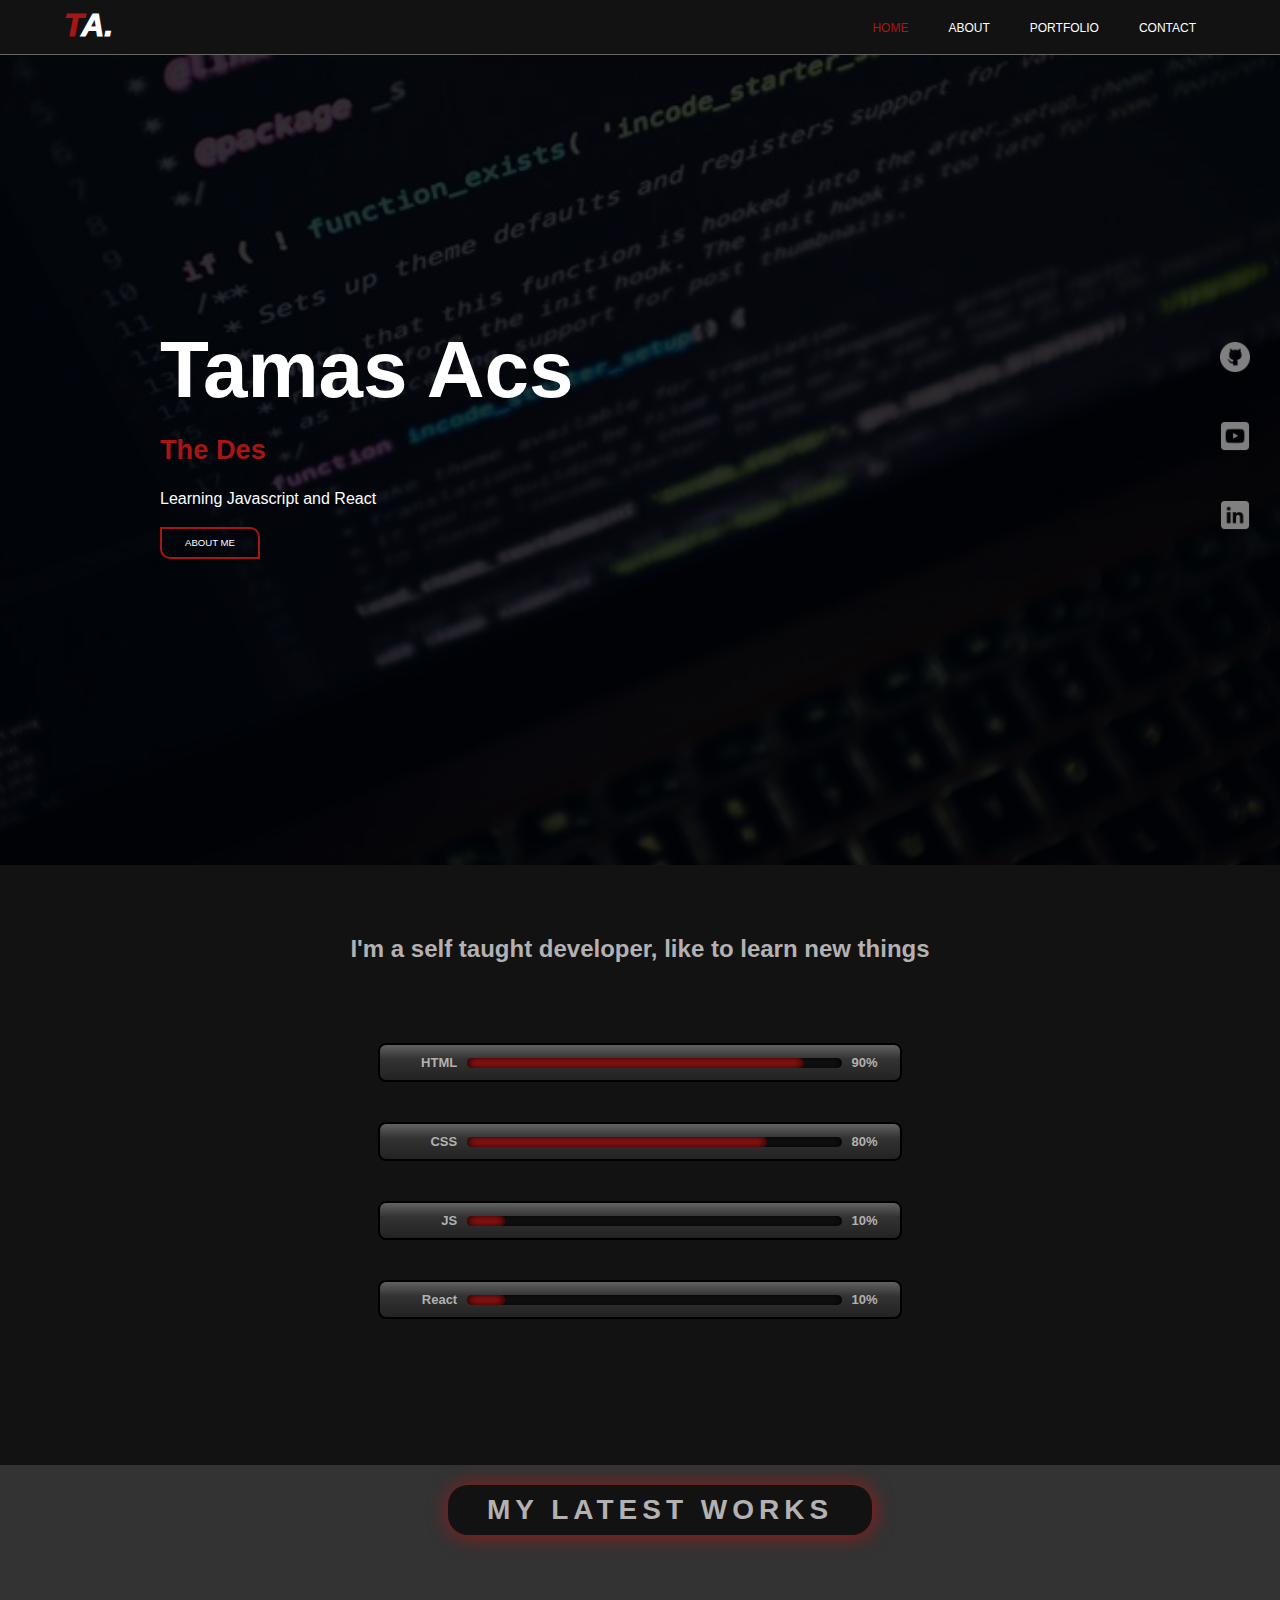
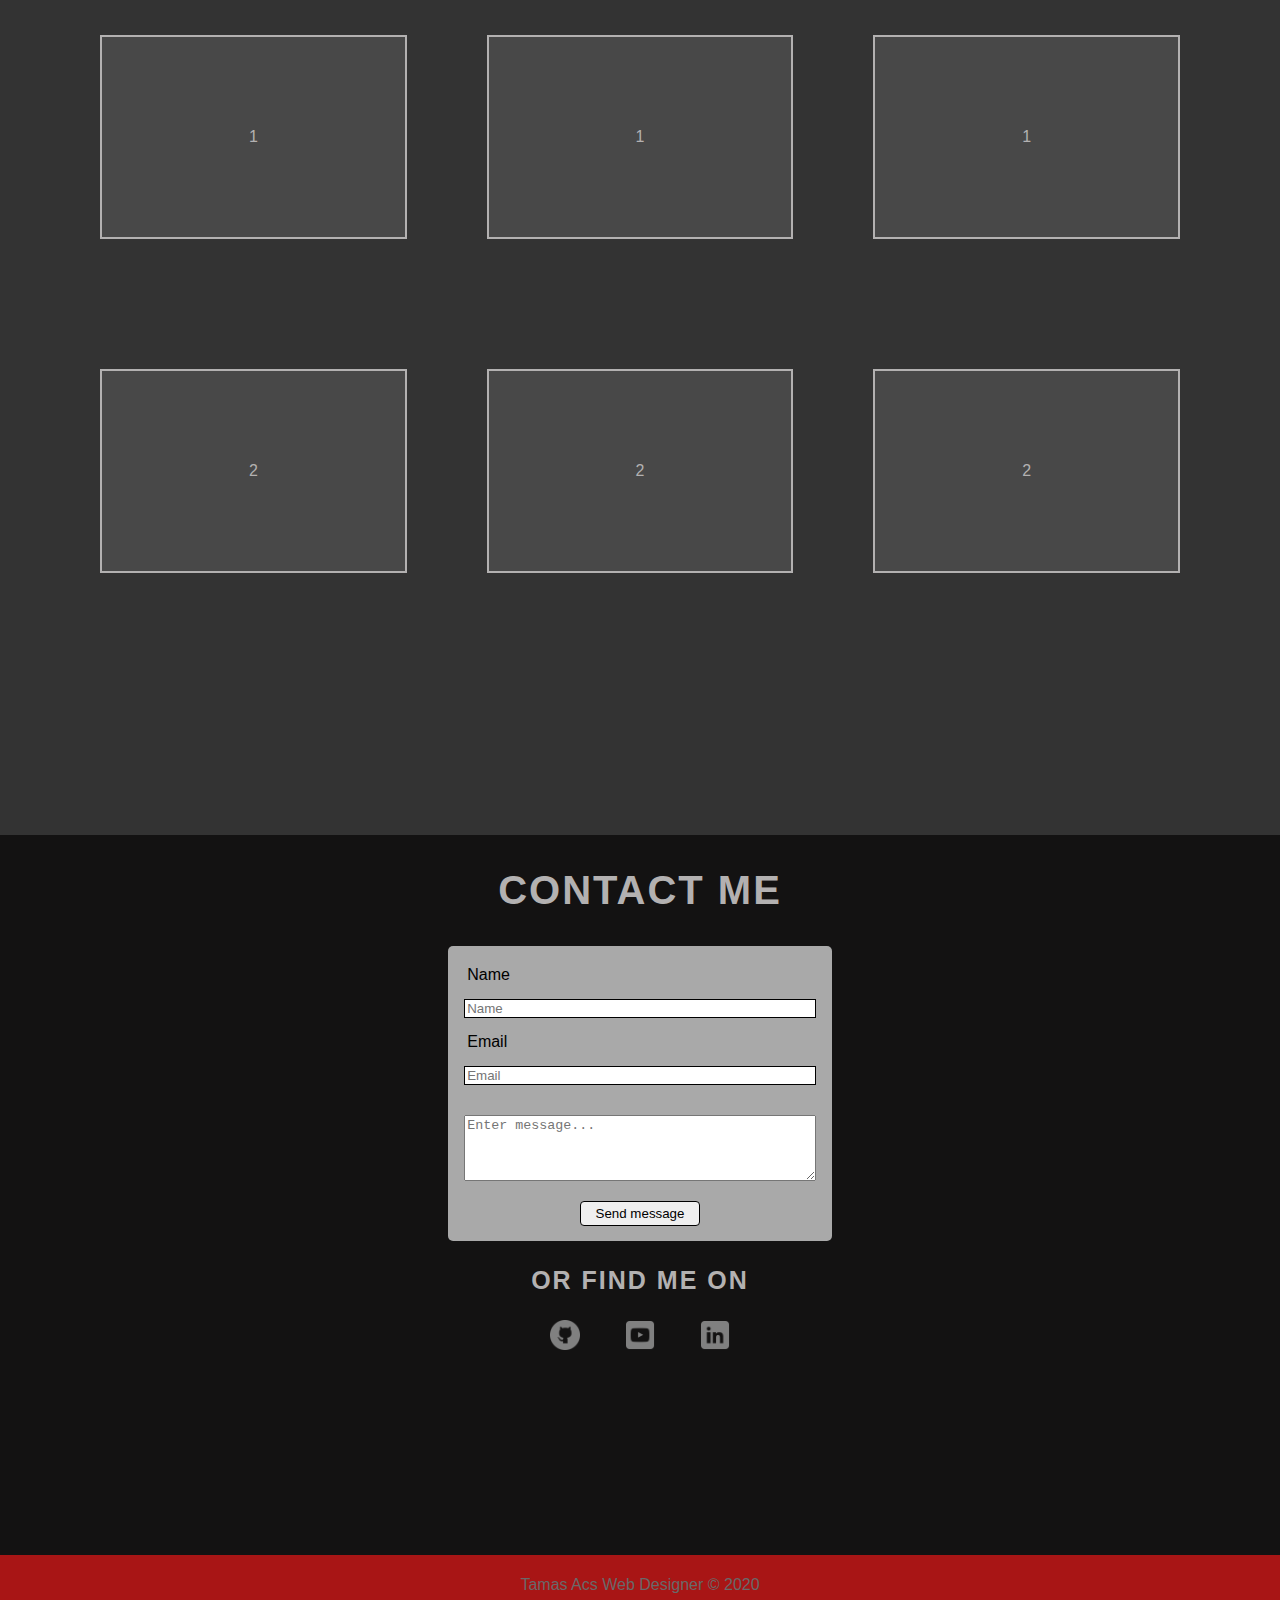
==== templates/index.html @ e80bf7e7 "finished changes" ====
<!DOCTYPE html>
<html lang="en">
<head>
    <meta charset="UTF-8">
    <meta name="viewport" content="width=device-width, initial-scale=1.0">
    <link rel="stylesheet" href="../css/style.css">
    <title>Home</title>
</head>
<body>
    
        <header>
            <div class="container">
            <div id="logo"><h1><span class="highlight">T</span>A.</h1></div>
            <nav>
                <ul>
                    <li class="current"><a href="#">home</a></li>
                    <li><a href="#">about</a></li>
                    <li><a href="#">portfolio</a></li>
                    <li><a href="#">contact</a></li>
                </ul>
            </nav>
            </div>
        </header>

       

    <section id="showcase">
        

        <div class="intro">
            <h1>Tamas Acs</h1>
            <h3>The 
            <span class="txt-type" data-wait="1000" data-words='[" Designer", " Creator", " Developer"]'></span>
            </h3>
            <p>Learning Javascript and React</p>
            <a href="#"><button class="btn">about me</button></a>
        </div>


        <div class="sidebar">
            <a href="#"><img src="../images/github.png" class="side"></a>
            <a href="#"><img src="../images/youtube2.png" class="side"></a>
            <a href="#"><img src="../images/linkdin.png" class="side"></a>
            </div>
    </section>
    

    <section class="about">
        <div class="skillset">
            <h2>I'm a self taught developer, like to learn new things</h2>
                <div class="skills">
                    <span class="name">HTML</span>
                    <div class="percent">
                        <div class="progress" style="width: 90%;">
                        </div>
                    </div>
                    <span class="value">90%</span> 
                </div>   

                <div class="skills">
                    <span class="name">CSS</span>
                    <div class="percent">
                        <div class="progress" style="width: 80%;">
                        </div>
                    </div>
                    <span class="value">80%</span>  
                </div>

                <div class="skills">
                    <span class="name">JS</span>
                    <div class="percent">
                        <div class="progress" style="width: 10%;">
                        </div>
                    </div>
                    <span class="value">10%</span> 
                </div> 

                <div class="skills">
                    <span class="name">React</span>
                    <div class="percent">
                        <div class="progress" style="width: 10%;">
                        </div>
                    </div>
                    <span class="value">10%</span>  
                </div>       
        </div>
    </section>

    <section class="portfolio">
        <div class="description">My latest works</div>
        <div class="works">
                <div class="col">1</div>
                <div class="col">1</div>
                <div class="col">1</div>
                <div class="col">2</div>
                <div class="col">2</div>
                <div class="col">2</div>
        </div>
    </section>

    <section class="contact">
        <h2>Contact Me</h2>
        <div class="wrap">
            <p>Name</p>
            <input type="text" name="name" placeholder="Name" required>
            <p>Email</p>
            <input type="email" name="email" placeholder="Email" required>
            <textarea name="text" rows="4" cols="40" placeholder="Enter message..." required></textarea>
            <input type="submit" value="Send message">
        </div>
        <h3>or find me on</h3>
        <div class="findme">
            <a href="#"><img id="first" src="../images/github.png" class="find"></a>
            <a href="#"><img src="../images/youtube2.png" class="find"></a>
            <a href="#"><img src="../images/linkdin.png" class="find"></a>
        </div>
    </section>

    <footer>
        <div class="footer"><p>Tamas Acs Web Designer © 2020</p></div>
    </footer>

    <script src="../css/main.js"></script>
</body>
</html>
---- css/style.css ----
body,
html {
  font-family: Arial, Helvetica, sans-serif;
  margin: 0;
  padding: 0;
  width: 100%;
  height: 100vh;
  box-sizing: border-box;
}

:root {
  --red: rgb(168, 21, 21);
  --black: rgb(19, 18, 18);
}

/* utilities */

.sidebar {
  display: flex;
  flex-direction: column;
  right: 0;
  align-items: flex-end;
  position: absolute;
  width: 20%;
  padding-right: 30px;
  z-index: 2;
}

.side {
  width: 30px;
  height: 30px;
  padding-bottom: 45px;
  filter: contrast(0%);
}

img:hover {
  transform: scale(1.1);
}

.highlight,
.current a {
  color: var(--red);
}

.btn {
  height: 2rem;
  width: 100px;
  font-size: 0.6rem;
  background: transparent;
  color: white;
  text-transform: uppercase;
  border: 2px solid var(--red);
  border-radius: 0 10px 0 10px;
  cursor: pointer;
}

.intro a {
  text-decoration: none;
  width: 100px !important;
}

.btn:hover {
  transform: scale(1.1);
  cursor: pointer;
}

button:focus {
  border: 2px solid var(--red);
  outline: none;
}

progress {
  -webkit-appearance: none;
}

/* Header */
.container {
  width: 90%;
  margin: auto;
  overflow: hidden;
  align-items: center;
  display: flex;
  flex-direction: row;
}

header {
  position: sticky;
  top: 0;
  width: 100%;
  background: var(--black);
  border-bottom: 1px solid rgb(160, 160, 160, 0.6);
  z-index: 5;
}

header #logo {
  font-style: italic;
  width: 100px;
  padding-bottom: 10px;
}

header nav {
  align-items: center;
  display: flex;
  justify-content: flex-end;
  height: 100%;
  width: 100%;
}

header a {
  text-decoration: none;
  text-transform: uppercase;
  font-size: 12px;
  color: white;
}

header li:hover {
  transform: scale(1.1);
  font-weight: bold;
}

header ul {
  margin: 0;
  padding: 0;
}
header li {
  float: left;
  display: inline;
  padding: 0 20px 0 20px;
}

#logo h1 {
  padding-top: 7px;
  margin: 0;
  color: white;
  font-weight: 1000;
}

/* body */

#showcase {
  background-image: url(../images/coding.jpg);
  background-repeat: no-repeat;
  background-position: center;
  background-size: cover;
  background-attachment: fixed;
  padding: 0;
  margin: 0;
  height: 90vh;
  width: 100%;
  position: relative;
  display: flex;
  align-items: center;
}

#showcase::after {
  content: "";
  position: absolute;
  top: 0;
  left: 0;
  width: 100%;
  height: 100%;
  z-index: 1;
  background-color: rgba(0, 0, 0, 0.8);
}

.intro {
  color: white;
  position: absolute;
  height: 300px;
  width: 500px;
  padding-left: 10rem;
  line-height: 1.5;
  z-index: 2;
}

.intro h1 {
  font-size: 5rem;
  margin: 0;
}

.intro h3 {
  font-size: 1.7rem;
  margin: 0;
  color: var(--red);
}

.intro p {
  font-size: 1rem;
}

/* about */

.about {
  height: 600px;
  width: 100%;
  display: flex;
  flex-direction: column;
  justify-content: center;
  align-items: center;
  background-color: var(--black);
}

.skillset {
  margin: 0;
  padding: 0;
  display: flex;
  flex-direction: column;
  align-items: center;
  width: 80%;
  height: 100%;
}

.skillset h2 {
  margin: 0;
  padding: 70px 0 60px 0;
  color: rgb(179, 177, 177);
}

.skillset .skills {
  display: flex;
  align-items: center;
  position: relative;
  margin: 20px 0;
  padding: 10px 10px 10px;
  background: linear-gradient(#616161 0%, #333 40%, #222);
  overflow: hidden;
  border-radius: 8px;
  border: 2px solid #000;
  transition: 0.5s;
  width: 500px;
}

.skills .name {
  width: 70px;
  font-size: 13px;
  text-align: right;
  position: relative;
  color: rgb(179, 177, 177);
  font-weight: bold;
}

.skills .value {
  width: 40px;
  font-size: 13px;
  text-align: left;
  position: relative;
  color: rgb(179, 177, 177);
  font-weight: bold;
}

.skillset .skills .percent {
  width: calc(100% - 110px);
  position: relative;
  height: 10px;
  margin: 0 10px;
  border-radius: 10px;
  background: #151515;
  box-shadow: inset 0 0 10px #000;
  overflow: hidden;
}

.skillset .skills .percent .progress {
  position: absolute;
  top: 0;
  left: 0;
  width: 90%;
  height: 100%;
  border-radius: 10px;
  background: var(--red);
  box-shadow: inset 0 0 9px #000;
  animation: animate 2s ease-in-out forwards;
}

@keyframes animate {
  from {
    width: 0;
  }
}

/* portfolio */

.portfolio {
  background-image: url(../images/coding.jpg);
  background-repeat: no-repeat;
  background-position: center;
  background-size: cover;
  background-attachment: fixed;
  align-items: center;
  justify-content: center;
  position: relative;
  width: 100%;
  height: 100%;
  margin: 0;
  padding: 20px 0 50px 0;
}

.portfolio::after {
  content: "";
  position: absolute;
  top: 0;
  left: 0;
  width: 100%;
  height: 100%;
  z-index: 1;
  background-color: rgba(0, 0, 0, 0.8);
}

.description {
  display: flex;
  align-items: center;
  justify-content: center;
  text-align: center;
  width: 30%;
  height: 50px;
  background: var(--black);
  color: rgb(179, 177, 177);
  text-transform: uppercase;
  font-size: 28px;
  letter-spacing: 5px;
  font-weight: bold;
  position: absolute;
  box-shadow: 1px 1px 20px rgba(168, 21, 21, 0.9);
  z-index: 2;
  margin-left: 35%;
  padding: 0 20px;
  border-radius: 20px;
}

.works {
  display: grid;
  grid-template-columns: repeat(3, 1fr);
  grid-template-rows: repeat(2, 1fr);
  grid-gap: 5rem;
  padding: 100px;
  position: relative;
  z-index: 2;
}

.col {
  display: grid;
  grid-auto-rows: minmax(200px, auto);
  align-items: center;
  justify-content: center;
  border: 2px solid rgb(179, 177, 177);
  color: rgb(179, 177, 177);
  margin-top: 50px;
  background-color: rgb(160, 160, 160, 0.2);
}

.col:hover {
  transform: scale(1.1);
  box-shadow: 5px 3px 4px rgb(179, 177, 177, 0.6);
}

/* contact */

.contact {
  height: 80%;
  width: 100%;
  display: flex;
  flex-direction: column;
  align-items: center;
  justify-content: center;
  background: var(--black);
}

.contact h2 {
  font-size: 40px;
  text-transform: uppercase;
  letter-spacing: 2px;
  color: rgb(179, 177, 177);
}

.contact h3 {
  font-size: 25px;
  text-transform: uppercase;
  letter-spacing: 2px;
  color: rgb(179, 177, 177);
}

.wrap {
  width: 30%;
  display: flex;
  flex-direction: column;
  align-items: center;
  justify-content: center;
  background: darkgrey;
  padding-top: 20px;
  border-radius: 5px;
}

.wrap p {
  margin: 0;
  padding: 0;
  text-align: left;
  width: 100%;
  padding-left: 10%;
}

textarea {
  width: 90%;
  margin-top: 15px;
}

input {
  margin: 15px;
  width: 90%;
  border: 1px solid black;
}

input[type="submit"] {
  width: 120px;
  height: 25px;
  border-radius: 4px;
  margin-top: 20px;
}

.find {
  width: 30px;
  height: 30px;
  padding-left: 45px;
  filter: contrast(0%);
}

.findme {
  display: flex;
  justify-content: center;
  width: 100%;
  height: 100%;
}

#first {
  padding-left: 0;
}

/* footer */

.footer {
  display: flex;
  justify-content: center;
  padding-bottom: 5px;
  padding-top: 5px;
  background-color: var(--red);
}

.footer p {
  color: rgb(105, 105, 105);
}

@media screen and (max-width: 800px) {
  .intro {
    padding-left: 6rem;
  }

  .intro h1 {
    font-size: 3.5rem;
  }
  .description {
    font-size: 18px;
    letter-spacing: 3px;
  }
  .works {
    grid-gap: 2rem;
    padding: 100px 50px;
  }
}

@media screen and (max-width: 500px) {
  .intro {
    color: white;
    position: absolute;
    height: 300px;
    width: 500px;
    padding-left: 3rem;
    line-height: 1.5;
    z-index: 2;
  }
  .intro h1 {
    font-size: 2.5rem;
  }
  .intro p {
    font-size: 0.8rem;
  }
  .intro h3 {
    font-size: 1.4rem;
  }
}
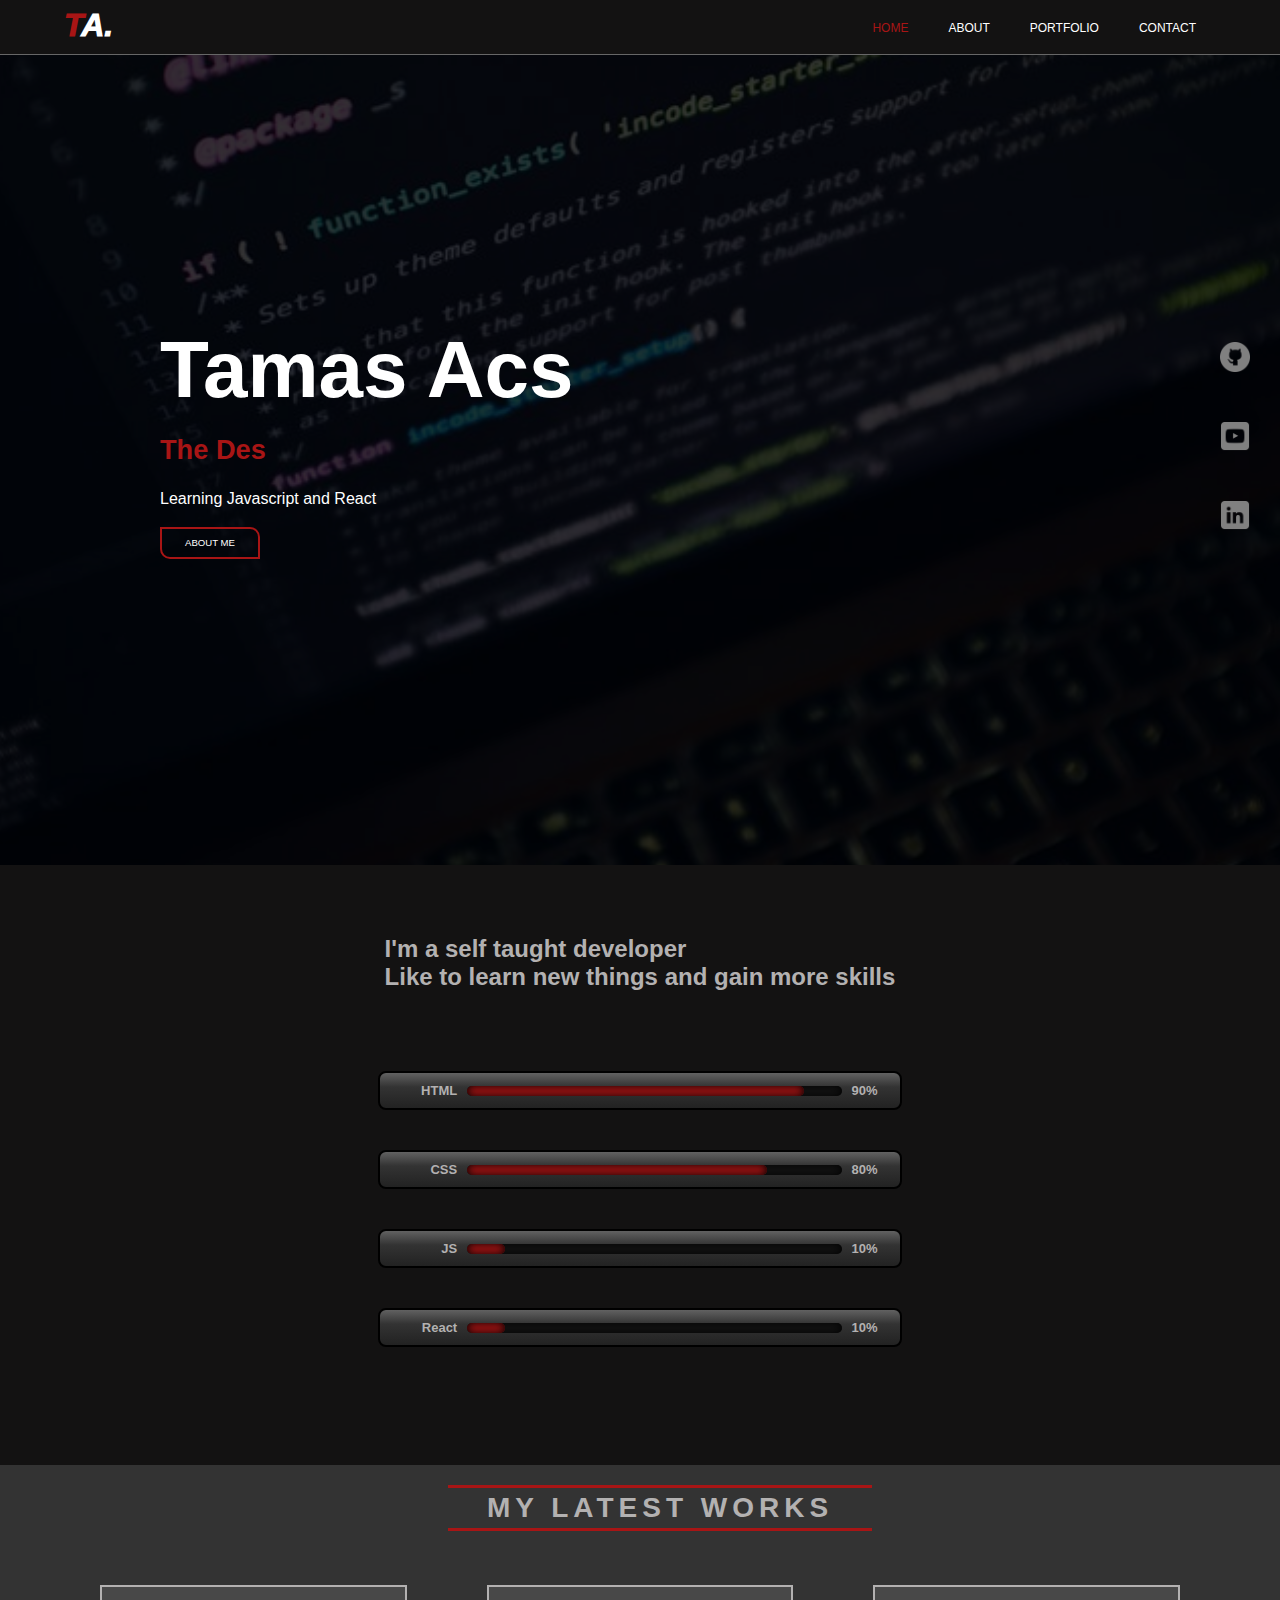
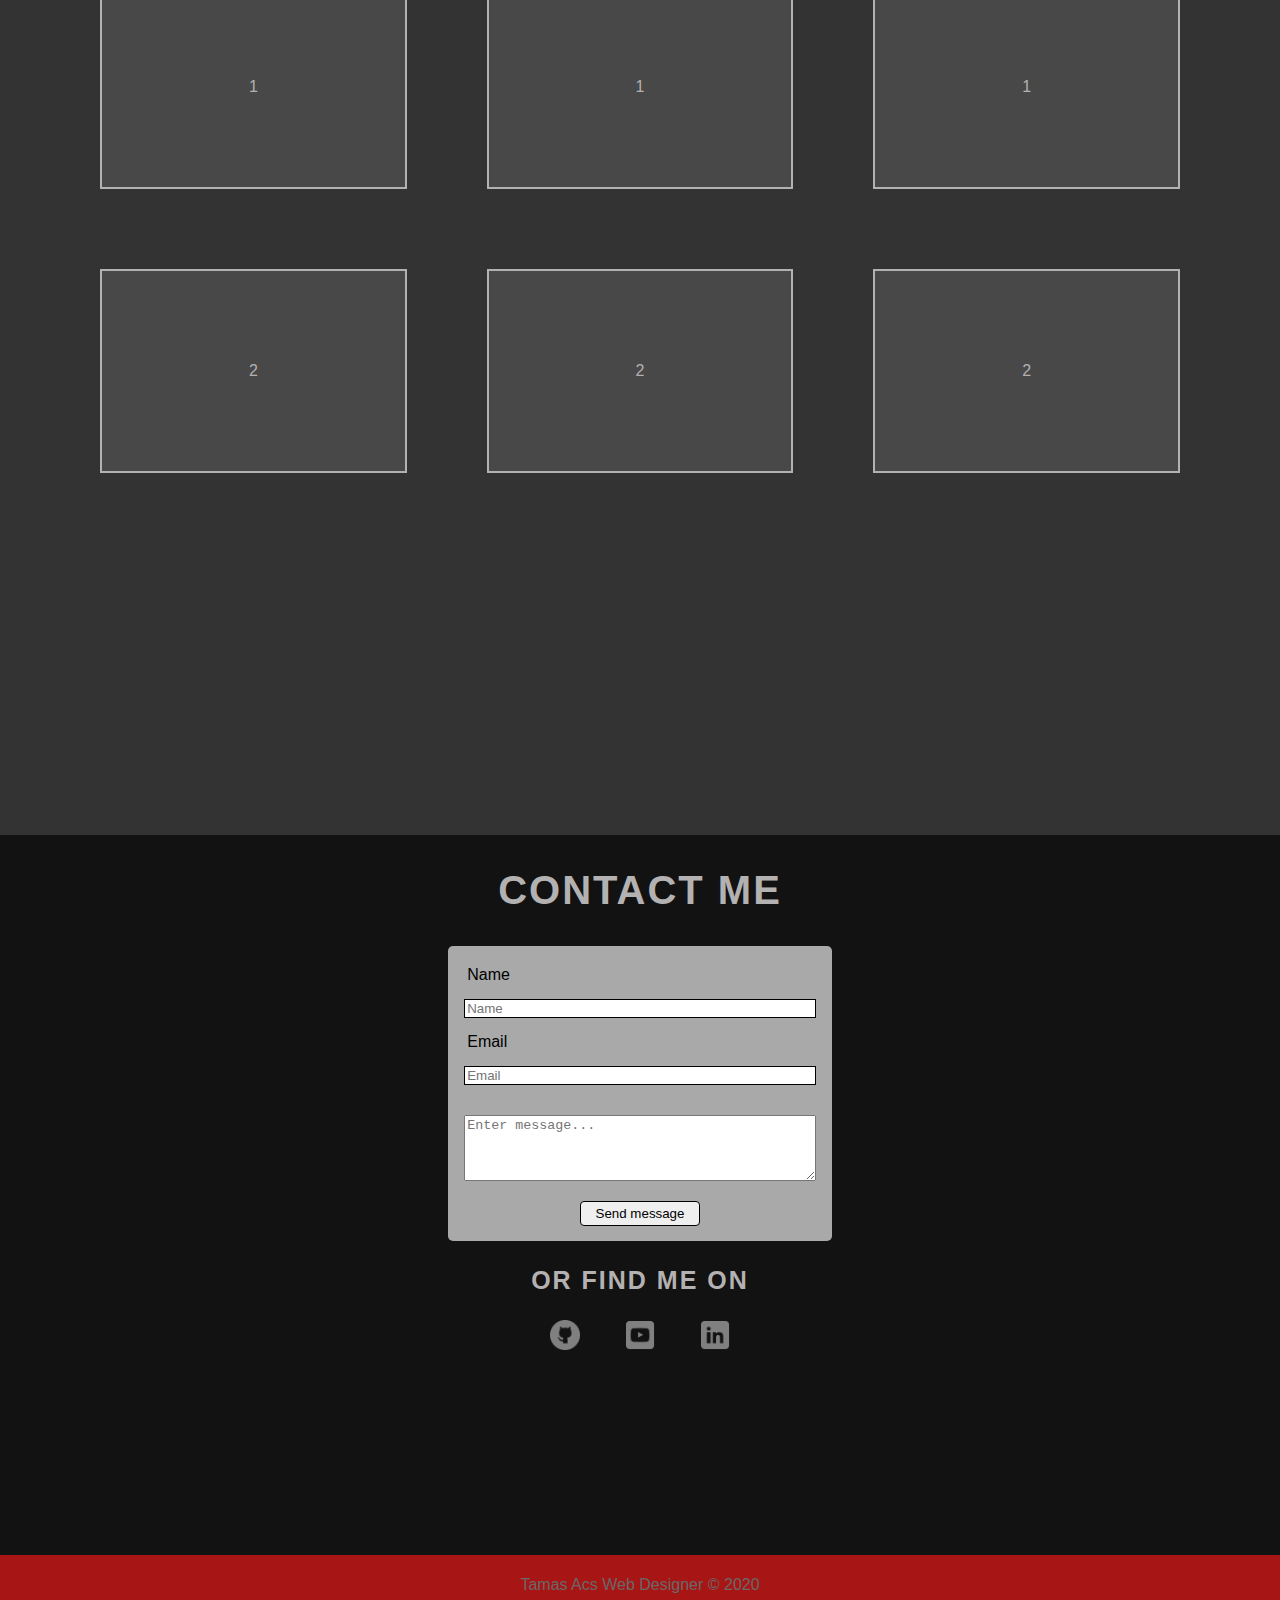
==== commit f4f98737: "This is my portfolio" ====
--- a/templates/index.html
+++ b/templates/index.html
@@ -47,7 +47,8 @@
 
     <section class="about">
         <div class="skillset">
-            <h2>I'm a self taught developer, like to learn new things</h2>
+            <h2>I'm a self taught developer
+                <br>Like to learn new things and gain more skills</h2>
                 <div class="skills">
                     <span class="name">HTML</span>
                     <div class="percent">
--- a/css/style.css
+++ b/css/style.css
@@ -311,19 +311,18 @@
   justify-content: center;
   text-align: center;
   width: 30%;
-  height: 50px;
-  background: var(--black);
+  height: 40px;
   color: rgb(179, 177, 177);
   text-transform: uppercase;
   font-size: 28px;
   letter-spacing: 5px;
   font-weight: bold;
   position: absolute;
-  box-shadow: 1px 1px 20px rgba(168, 21, 21, 0.9);
   z-index: 2;
   margin-left: 35%;
   padding: 0 20px;
-  border-radius: 20px;
+  border-bottom: 3px solid var(--red);
+  border-top: 3px solid var(--red);
 }
 
 .works {
@@ -343,7 +342,6 @@
   justify-content: center;
   border: 2px solid rgb(179, 177, 177);
   color: rgb(179, 177, 177);
-  margin-top: 50px;
   background-color: rgb(160, 160, 160, 0.2);
 }
 
@@ -460,7 +458,7 @@
     letter-spacing: 3px;
   }
   .works {
-    grid-gap: 2rem;
+    grid-gap: 3rem;
     padding: 100px 50px;
   }
 }
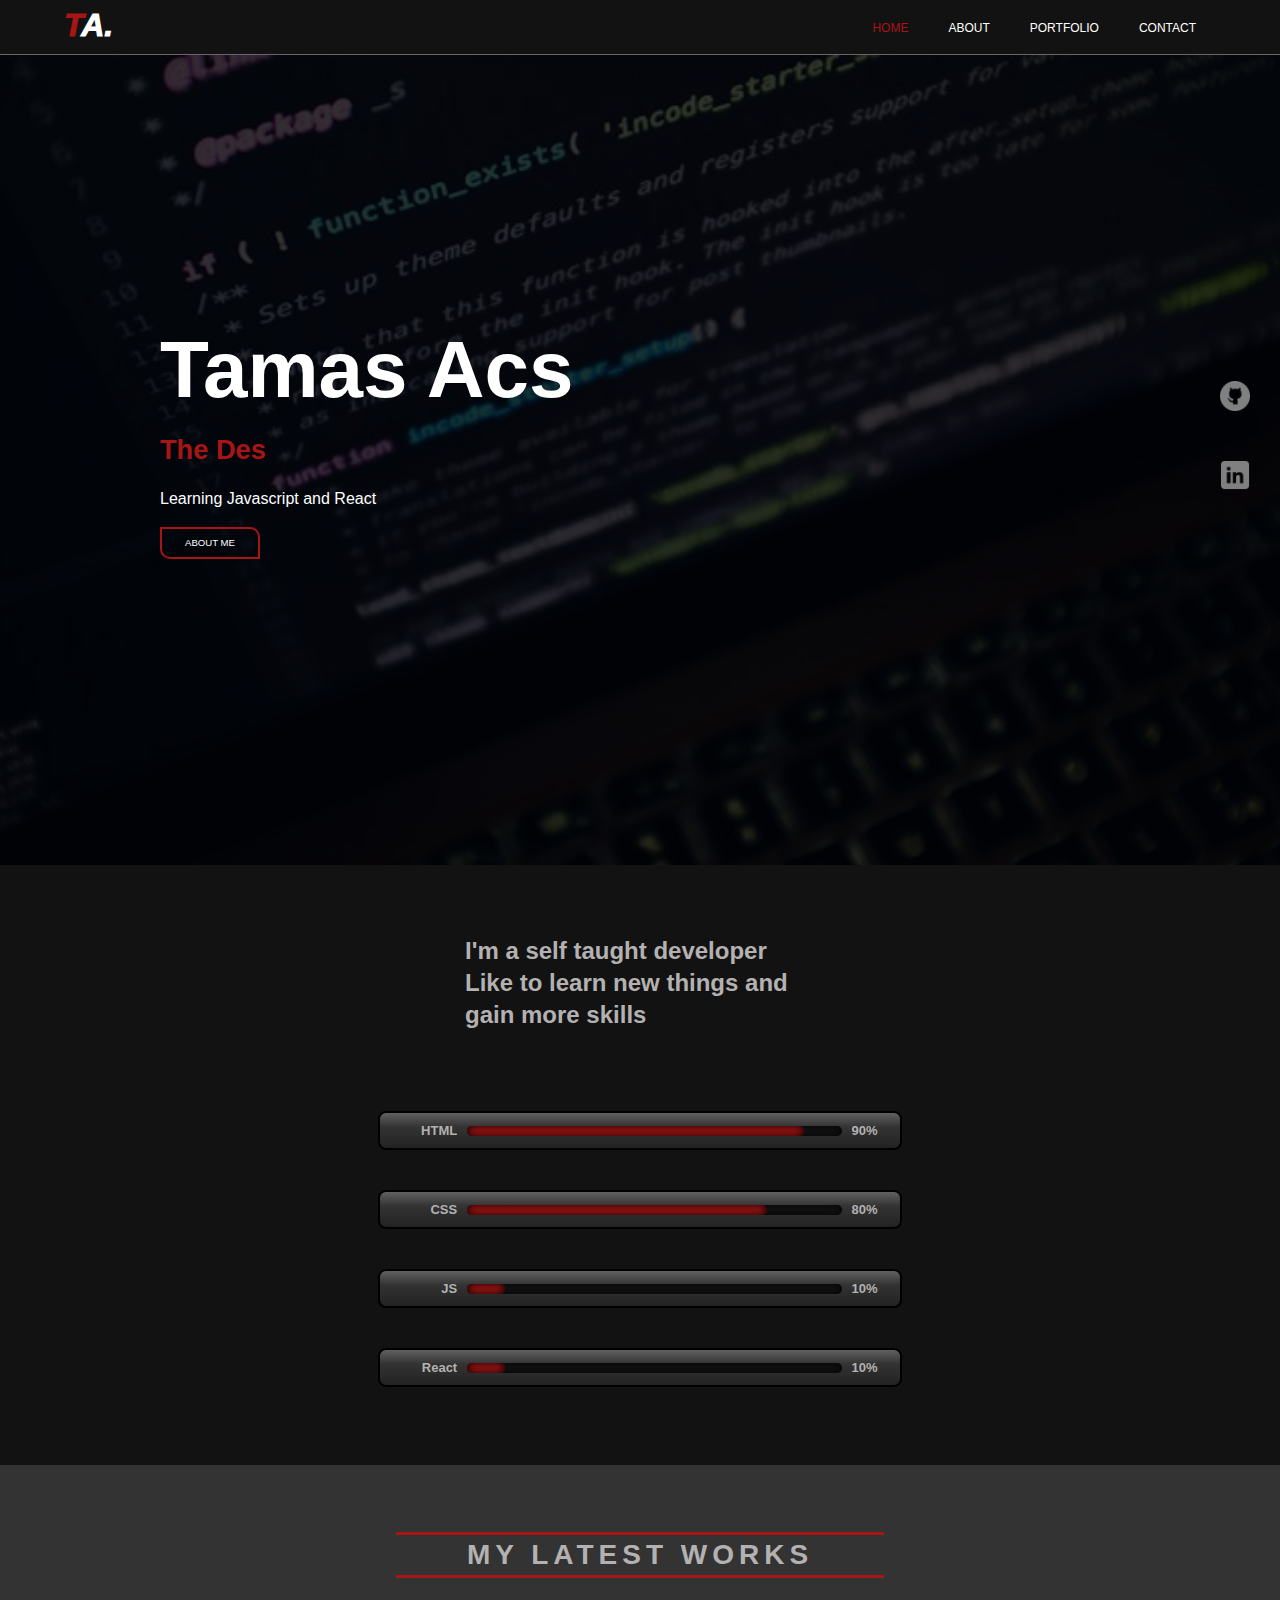
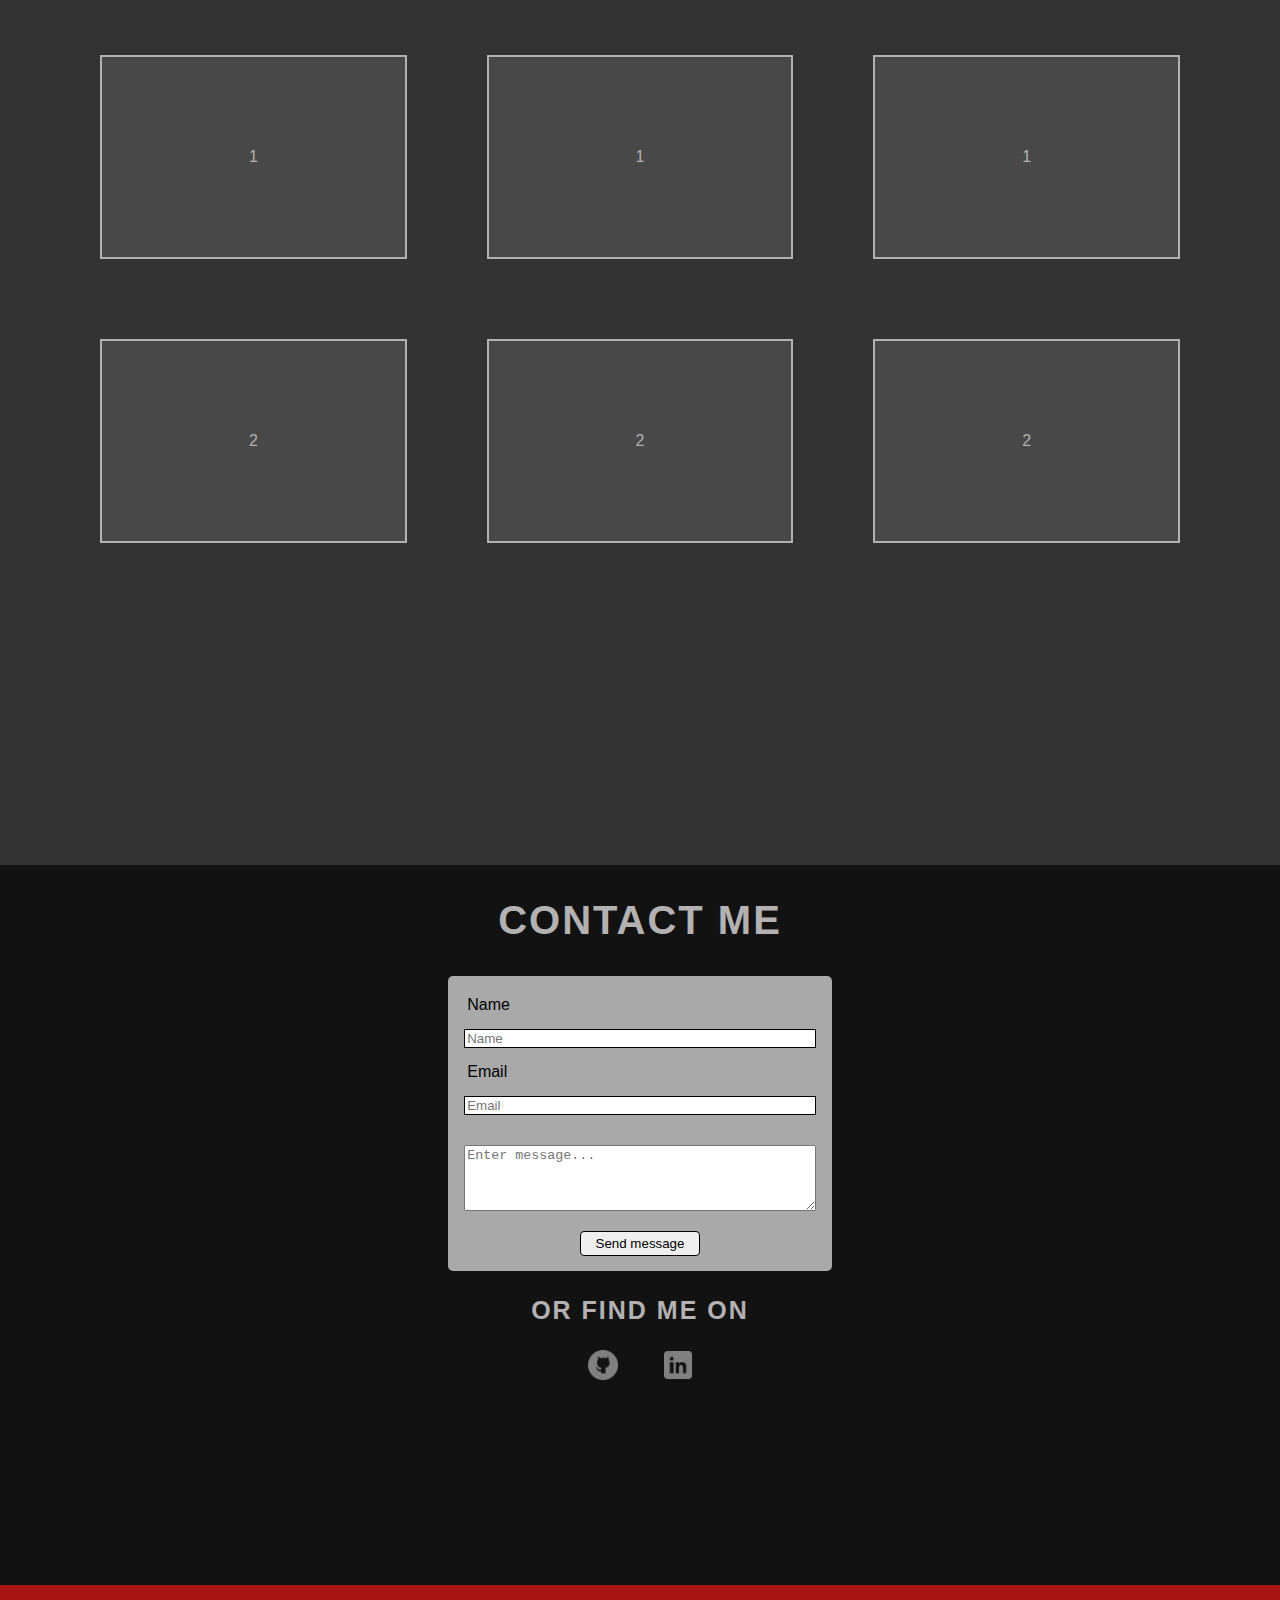
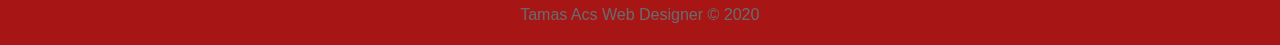
==== commit 153ab5a7: "Changes to small screen" ====
--- a/templates/index.html
+++ b/templates/index.html
@@ -39,7 +39,6 @@
 
         <div class="sidebar">
             <a href="#"><img src="../images/github.png" class="side"></a>
-            <a href="#"><img src="../images/youtube2.png" class="side"></a>
             <a href="#"><img src="../images/linkdin.png" class="side"></a>
             </div>
     </section>
@@ -47,8 +46,7 @@
 
     <section class="about">
         <div class="skillset">
-            <h2>I'm a self taught developer
-                <br>Like to learn new things and gain more skills</h2>
+            <h2>I'm a self taught developer Like to learn new things and gain more skills</h2>
                 <div class="skills">
                     <span class="name">HTML</span>
                     <div class="percent">
@@ -88,7 +86,9 @@
     </section>
 
     <section class="portfolio">
-        <div class="description">My latest works</div>
+        
+            <div class="center"><h2 class="description">My latest works</h2></div>
+        
         <div class="works">
                 <div class="col">1</div>
                 <div class="col">1</div>
@@ -112,7 +112,6 @@
         <h3>or find me on</h3>
         <div class="findme">
             <a href="#"><img id="first" src="../images/github.png" class="find"></a>
-            <a href="#"><img src="../images/youtube2.png" class="find"></a>
             <a href="#"><img src="../images/linkdin.png" class="find"></a>
         </div>
     </section>
--- a/css/style.css
+++ b/css/style.css
@@ -214,6 +214,8 @@
   margin: 0;
   padding: 70px 0 60px 0;
   color: rgb(179, 177, 177);
+  width: 350px;
+  line-height: 2rem;
 }
 
 .skillset .skills {
@@ -291,7 +293,7 @@
   width: 100%;
   height: 100%;
   margin: 0;
-  padding: 20px 0 50px 0;
+  padding: 50px 0 50px 0;
 }
 
 .portfolio::after {
@@ -305,12 +307,20 @@
   background-color: rgba(0, 0, 0, 0.8);
 }
 
+.center{
+  display: flex;
+  align-items: center;
+  justify-content: center;
+  text-align: center;
+  width: 100%;
+  padding-top: 40px;
+}
+
 .description {
   display: flex;
   align-items: center;
   justify-content: center;
-  text-align: center;
-  width: 30%;
+  width: 35%;
   height: 40px;
   color: rgb(179, 177, 177);
   text-transform: uppercase;
@@ -319,7 +329,6 @@
   font-weight: bold;
   position: absolute;
   z-index: 2;
-  margin-left: 35%;
   padding: 0 20px;
   border-bottom: 3px solid var(--red);
   border-top: 3px solid var(--red);
@@ -456,6 +465,7 @@
   .description {
     font-size: 18px;
     letter-spacing: 3px;
+    width: 30%;
   }
   .works {
     grid-gap: 3rem;
@@ -482,4 +492,20 @@
   .intro h3 {
     font-size: 1.4rem;
   }
-}
+
+  .skillset .skills {
+    width: 300px;
+}
+.wrap {
+  width: 280px;
+}
+.contact h2 {
+  font-size: 30px;
+}
+.contact h3 {
+  font-size: 20px;
+}
+.description {
+  width: 40%;
+}
+}
